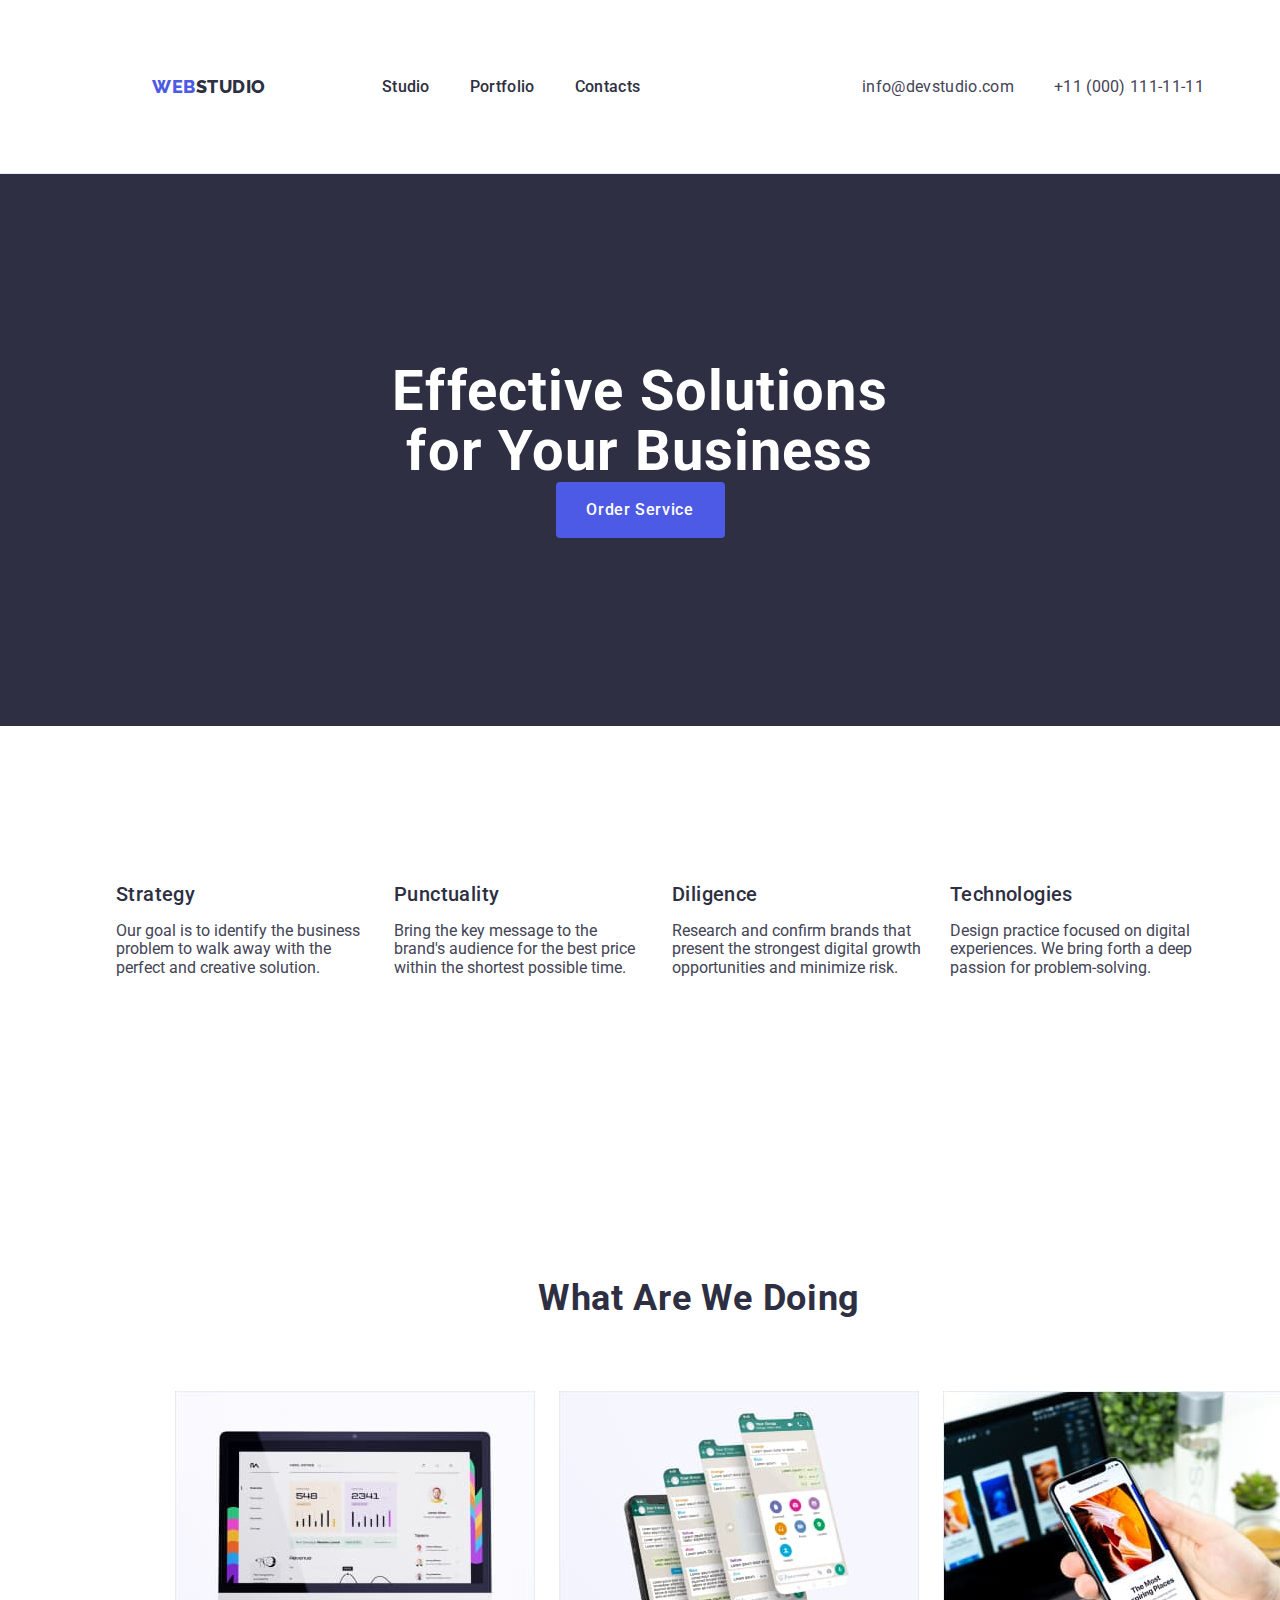
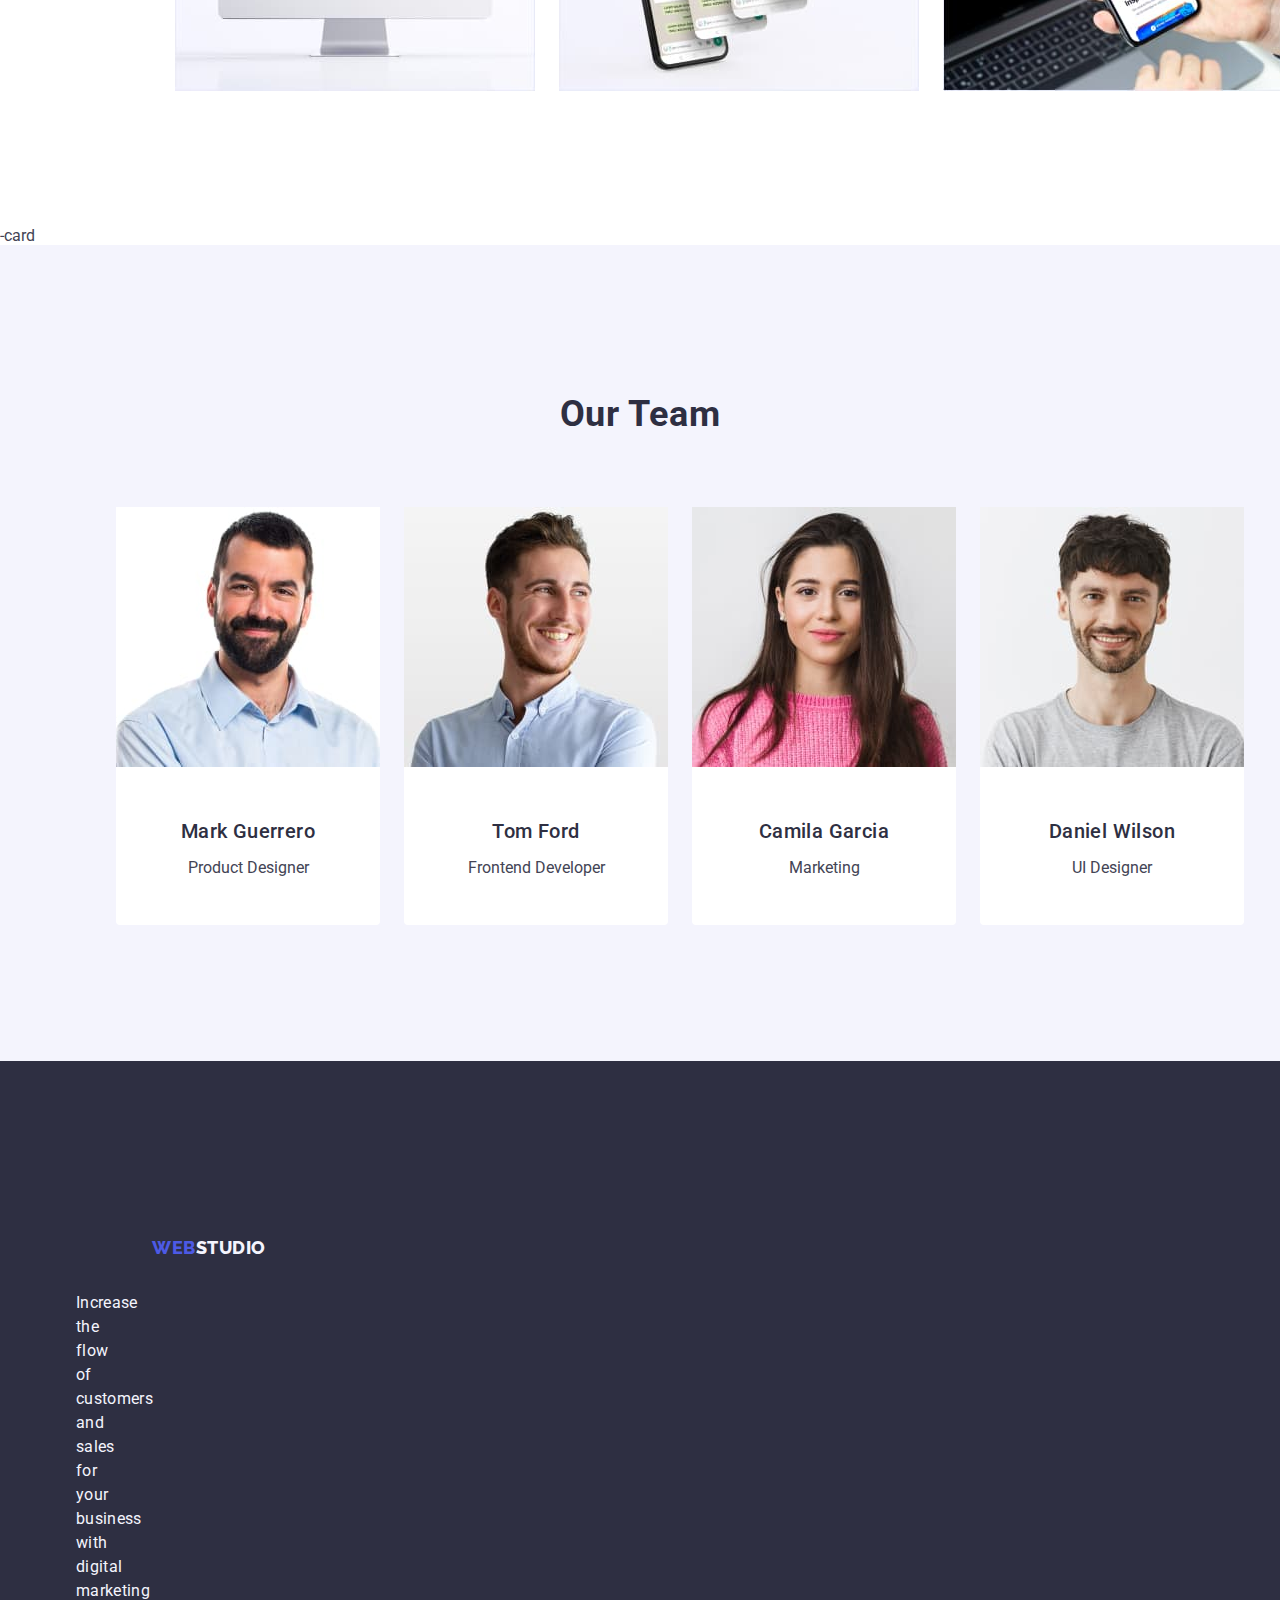
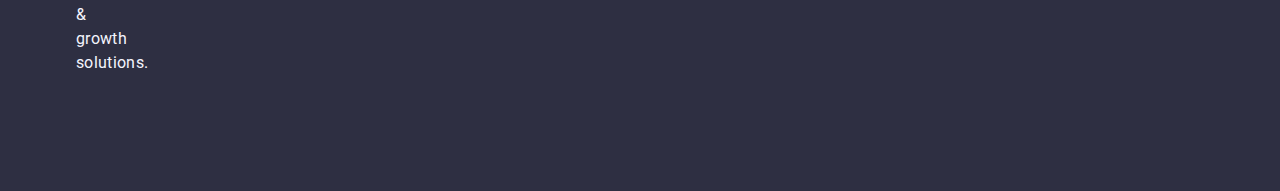
==== index.html @ 56381a6e "Update index.html" ====
<!DOCTYPE html>
<html lang="en">
<head>
    <meta charset="UTF-8">
    <meta name="viewport" content="width=device-width, initial-scale=1.0">
    <link  rel="stylesheet"
    href="https://cdnjs.cloudflare.com/ajax/libs/modern-normalize/1.0.0/modern-normalize.min.css"
  />
    <link rel="preconnect" href="https://fonts.googleapis.com">
    <link rel="preconnect" href="https://fonts.gstatic.com" crossorigin>
    <link href="https://fonts.googleapis.com/css2?family=Raleway:wght@800&family=Roboto:wght@400;500;700;900&display=swap" rel="stylesheet">
    
    <link rel="stylesheet" href="./css/style.css">
    <title>HM3</title>
</head> 
<body>
    <header class="header">
        <div class=" top-head container">
        <nav class="navigation">
            <a class="logo link" href="./index.html"
            >Web<span class="inside-logo">Studio</span></a>

            <ul class="list menu">

                <li>
                    <a class="item link" href="./index.html">Studio</a>
                </li>

                <li>
                    <a class="item link" href="./portfolio.html">Portfolio</a>
                </li>

                <li>
                    <a class="item link" href="">Contacts</a>
                </li>
            </ul>
        </nav>
        <address class="address">
        <ul class="list add">
            <li class="contact" ><a class="contacts link" href="mailto:info@devstudio.com">info@devstudio.com</a></li>
            <li class="contact" ><a class="contacts link" href="tel:+110001111111">+11 (000) 111-11-11</a></li>
        </ul>
         </address>
        </div>
    </header>
<main>
<!-- section 1 -->
    <section class="section-one">
        <div class="container">
             <h1 class="header-one">Effective Solutions for Your Business</h1>
            <button class="button-one" type="button">Order Service</button>
        </div>
    </section>

<!-- section 2 -->
<section class="section-two">
    <div class="container">
    <h2 class="visually-hidden">List</h2>
    <ul class="sec list svc-info"> 

        <li class="info-card">
            <h3 class="list-header">Strategy</h3>
                <p class="list-text">
                Our goal is to identify the business problem to walk away with the perfect and creative solution.
                </p>
                </li>
        <li class="info-card">
            <h3 class="list-header">Punctuality</h3>
            <p class="list-text">
                Bring the key message to the brand's audience for the best price within the shortest possible time.
            </p>
            </li>
        <li class="info-card">
            <h3 class="list-header">Diligence</h3>
            <p class="list-text">
                Research and confirm brands that present the strongest digital growth opportunities and minimize risk.
            </p>
            </li>
        <li class="info-card">
            <h3 class="list-header">Technologies</h3>
            <p class="list-text">
                Design practice focused on digital experiences. We bring forth a deep passion for problem-solving.
            </p>
            </li>
    </ul>
    </div>
</section>
<!-- section 3 -->
<section class="section-three">
<div class="container">
    <h2 class="header-title" >What are we doing</h2>
    <ul class="sec list">
        <li class="img-info">
            <img src="./images/chart.jpg" alt="computer" width="360">
        </li>
        <li class="img-info">
            <img src="./images/groupcontacts.jpg" alt="group-chat" width="360">
        </li>
        <li class="img-info">
            <img src="./images/vacation.jpg" alt="inspiring-place" width="360">
        </li>
    </ul>
</div>
</section>
<!-- section 4 -->-card
<section class="section-four">
    <div class="container">
    <h2 class="header-title">Our Team</h2>
    <ul class="sec list">

        <li class="team">
            <img src="./images/mark.jpg" alt="designer" width="264">

            <div class="team-info">
                <h3 class="list-header name">Mark Guerrero</h3>
                <p class="list-text position">Product Designer</p>
            </div>
        </li>

        <li class="team">
            <img src="./images/tom.jpg" alt="developer" width="264">

            <div class="team-info">
                <h3 class="list-header name">Tom Ford</h3>
                <p class="list-text position">Frontend Developer</p>
            </div>
        </li>

        <li class="team">
            <img src="./images/camila.jpg" alt="marketing" width="264">

            <div class="team-info">
                <h3 class="list-header name">Camila Garcia</h3>
                <p class="list-text position">Marketing</p>
            </div>
        </li>

        <li class="team">
            <img src="./images/daniel.jpg" alt="designer" width="264">

            <div class="team-info">
                <h3 class="list-header name">Daniel Wilson</h3>
             <p class="list-text position">UI Designer</p>
            </div>
        </li>
    </ul>
    </div>
</section> 
</main> 
   <footer class="footer">
    <div class="container">
        <a class="logo link" href="./index.html"
        >Web<span class="footer-logo">Studio</span></a>
        <p class="footer-text">Increase the flow of customers and
        sales for your business with digital
        marketing & growth solutions.</p>
    </div>
    </footer>
</body>
</html>
---- css/style.css ----
:root {
    --CLOUD: #F4F4FD;
    --CORNFLOWER: #E7E9FC;
    --IRIS: #4D5AE5;
    --NAVY-BLUE: #2E2F42;
    --SLATE: #434455;
    --WHITE: #FFFFFF; 
    --moderate-blue: #404bbf;
}
/* index page */
body {
    font-family: "Roboto", sans-serif;
    color: var(--SLATE);
    background-color: var(--WHITE);
}
/* header */
.header{
    border-bottom: 1px solid #e7e9fc;
}
.top-head {
    display: flex;
    justify-content: space-between;
}
.container{
    width: 1158px;
    margin: 0 auto;
    padding: 0 15px; 
}
.navigation, .address {
    display: flex;
    align-items: center;
}
 .logo {
    font-family: "Raleway", sans-serif;
    font-weight: 800;
    font-size: 18px;
    line-height: 1.17;
    letter-spacing: 0.03em;
    text-transform: uppercase;
    color: var(--IRIS);
 }
 img {
    display: block;
 }
 .logo{
    margin: 76px;
 }
 .link {
    text-decoration: none;
 }
.inside-logo {
    color: var(--NAVY-BLUE);
}
.list {
    list-style: none;
}
.menu {
    display: flex;
    gap: 40px;
}
.item{
    padding: 24px 0;
}

.item {
    font-weight: 500;
    font-size: 16px;
    line-height: 1.5;
    letter-spacing: 0.02em;
    color: var(--NAVY-BLUE);
    text-decoration: none;
}
.item:hover,
.item:focus {
    color: var(--moderate-blue);
}
.address {
    font-style: normal;
}
.contact>.contacts{
    font-size: 16px;
    line-height: 1.5;
    letter-spacing: 0.02em;
    color:var(--SLATE);
}
.add{
    display: flex;
    gap: 40px;
}
.contact>.contacts:hover,
.contact>.contacts:focus{
    color: var(--moderate-blue);
}
/* section1 */
.section-one {
    background-color: var(--NAVY-BLUE);
    padding: 188px 0;
}
.header-one {
    font-size: 56px;
    line-height: 1.07;
    text-align: center;
    letter-spacing: 0.02em;
    color: var(--WHITE);
    max-width: 496px;
    margin: auto;
}
.button-one {
    background-color: var(--IRIS);
    font-family: "Roboto", sans-serif;
    font-weight: 500;
    font-size: 16px;
    line-height: 1.5;
    letter-spacing: 0.04em;
    color: var(--WHITE);
    cursor: pointer;
}
.button-one:hover,
.button-one:focus {
    background-color: var(--moderate-blue);
}
.button-one{
    display: block;
    min-width: 169px;
    height: 56px;
    border: none;
    border-radius: 4px;
    margin: auto;
}
    /* section2 */
.section-two{
    padding: 120px 0;
}
.visually-hidden{
    position: absolute;
    width: 1px;
    height: 1px;
    margin: -1px;
    border: 0;
    padding: 0;
    white-space: nowrap;
    clip-path: inset(100%);
    clip: rect(0 0 0 0);
    overflow: hidden;
  }
.sec{
    display: flex;
    gap: 24px;
}
.info-card{
    flex-basis: calc((100% - 72px) / 4);
}
.list-header {
    font-weight: 500;
    font-size: 20px;
    line-height: 1.2;
    letter-spacing: 0.02em;
    color: var(--NAVY-BLUE);
    margin-bottom: 8px;  
    flex-basis: calc((100% - 3 * 24px) / 4)
}
.list-menu
.list-text {
    font-size: 16px;
    line-height: 1.5;
    letter-spacing: 0.02em;
    color: var(--SLATE);
}
/* section3 */
.section-three {
    padding: 120px;
}
.img-info {
    flex-basis: calc((100% - 48px) / 3);
}
.header-title {
    font-size: 36px;
    line-height: 1.11;
    text-align: center;
    letter-spacing: 0.02em;
    text-transform: capitalize;
    color: var(--NAVY-BLUE);
    margin-bottom: 72px;
}
/* section4 */
.section-four {
    background-color: var(--CLOUD);
    padding: 120px 0;
}
.team {
    background-color: var(--WHITE);
    flex-basis: calc((100% - 72px) / 4);
    border-radius: 0 0 4px 4px;
}
.team-info {
    padding: 32px 0;
}
.name{
    margin-bottom: 8px;
    text-align: center;
}
.position{
    text-align: center;
}
/* footer */
.footer {
    background-color: var(--NAVY-BLUE);
    padding: 100px 0;
}
.footer .link{
    display: inline-block;
    margin-bottom: 16px;

}
.footer-logo {
    color: var(--CLOUD);
}
.footer-text {
    line-height: 1.5;
    letter-spacing: 0.02em;
    color: var(--CLOUD);
    max-width: 26px;
}

/* portfolio page */

.button-portfolio {
    color: var(--IRIS);
    background-color: var(--CLOUD);
    font-family: "Roboto", sans-serif;
    font-weight: 500;
    font-size: 16px;
    line-height: 1.5;
    letter-spacing: 0.04em;
    cursor: pointer;
   padding: 12px 24px;
   border: 1px solid var(--CORNFLOWER);
   border-radius: 4px;
}
.button-portfolio:hover,
.button-portfolio:focus {
    color: var(--WHITE);
    background-color: var(--moderate-blue);
    border: 1px solid transparent;
}

    /* main */
.section-five {
    padding: 96px 0 120px 0;
}
.option{
    display: flex;
    justify-content: center;
    gap: 24px;
    margin-bottom: 72px;
}
/* list of pictures */
.link{
    text-decoration: none;
}
.svc {
    display: flex;
    flex-wrap: wrap;
    column-gap: 24px;
    row-gap: 48px;
}
.svc-info{
    flex-basis: calc((100% - 48px) / 3);
}
.port-container {
    padding: 32px 16px;
    border: 1px solid var(--CORNFLOWER);
    border-top: none;
}
.image {
    font-weight: 500;
    font-size: 20px;
    line-height: 1.2;
    letter-spacing: 0.02em;
    color: var(--NAVY-BLUE);
    margin-bottom: 8px;
}
.text-image{
    font-size: 16px;
    line-height: 1.5;
    letter-spacing: 0.02em;
    color: var(--SLATE);
}
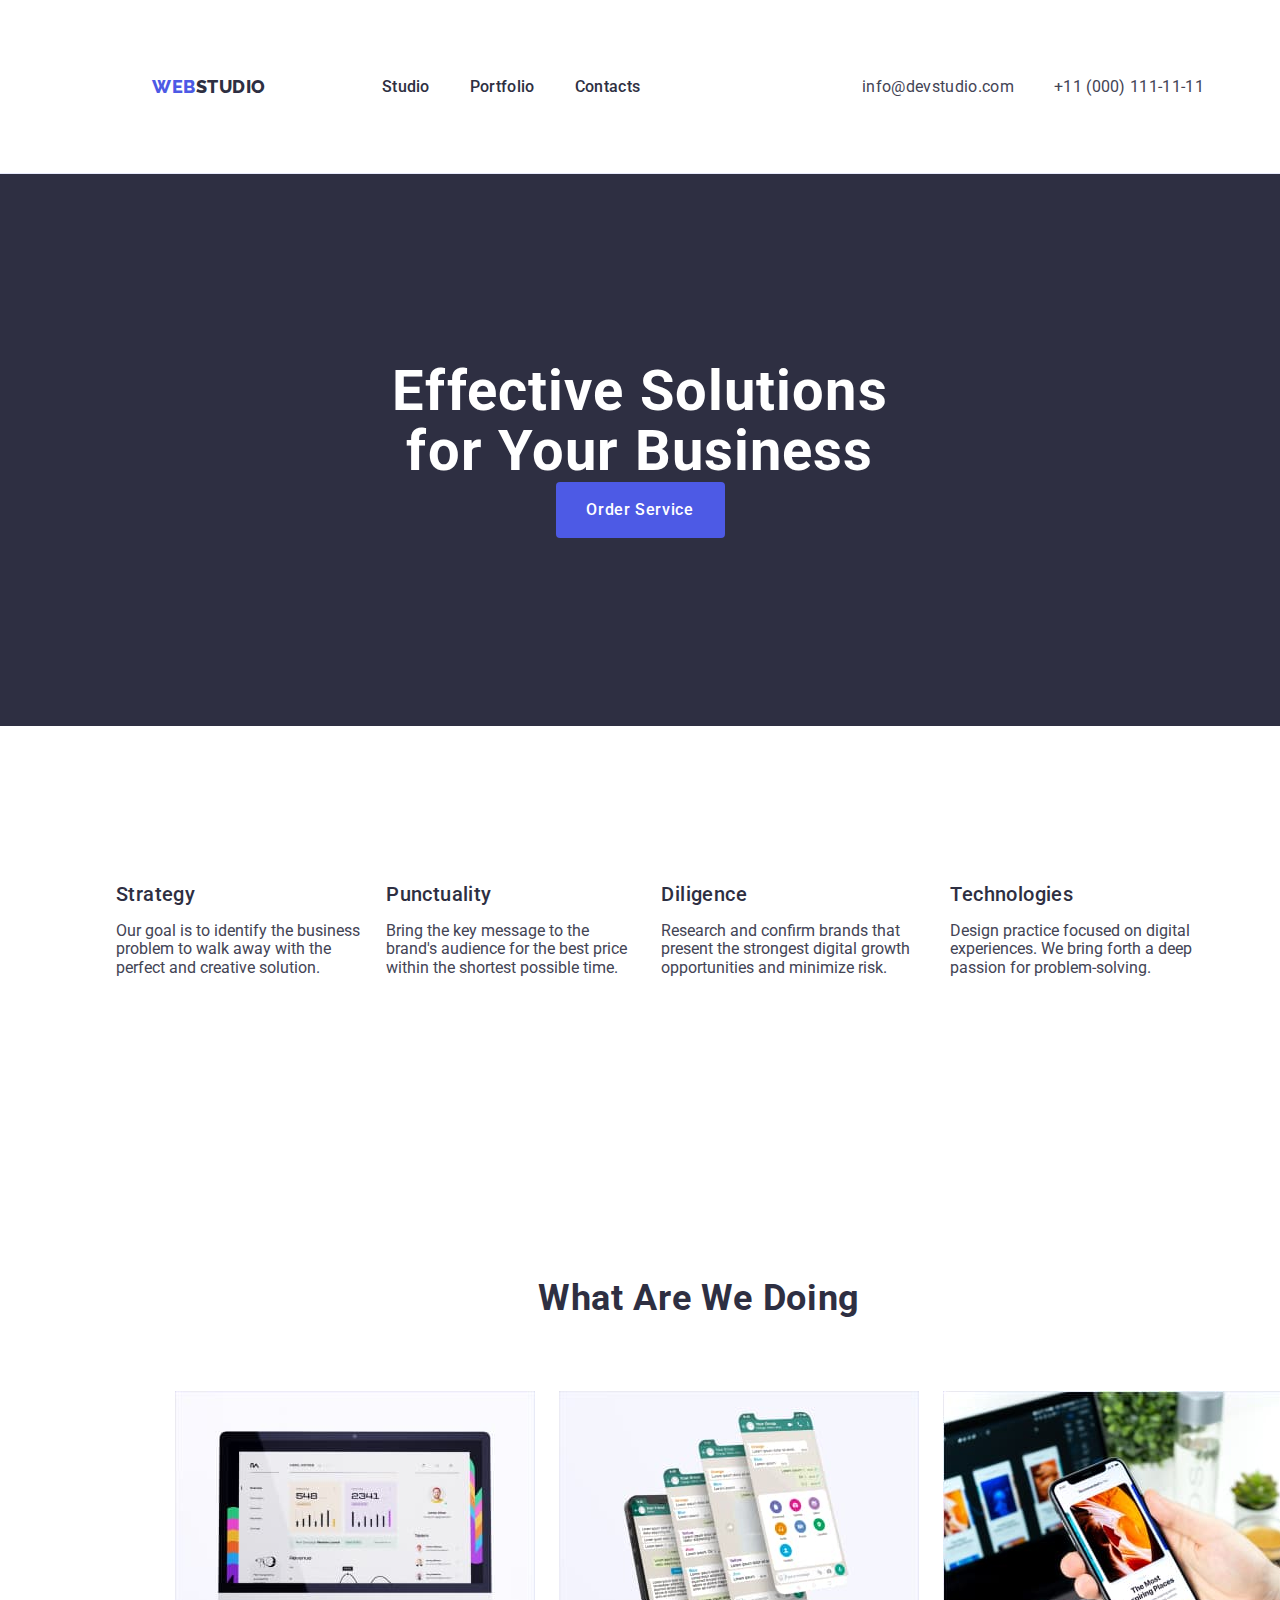
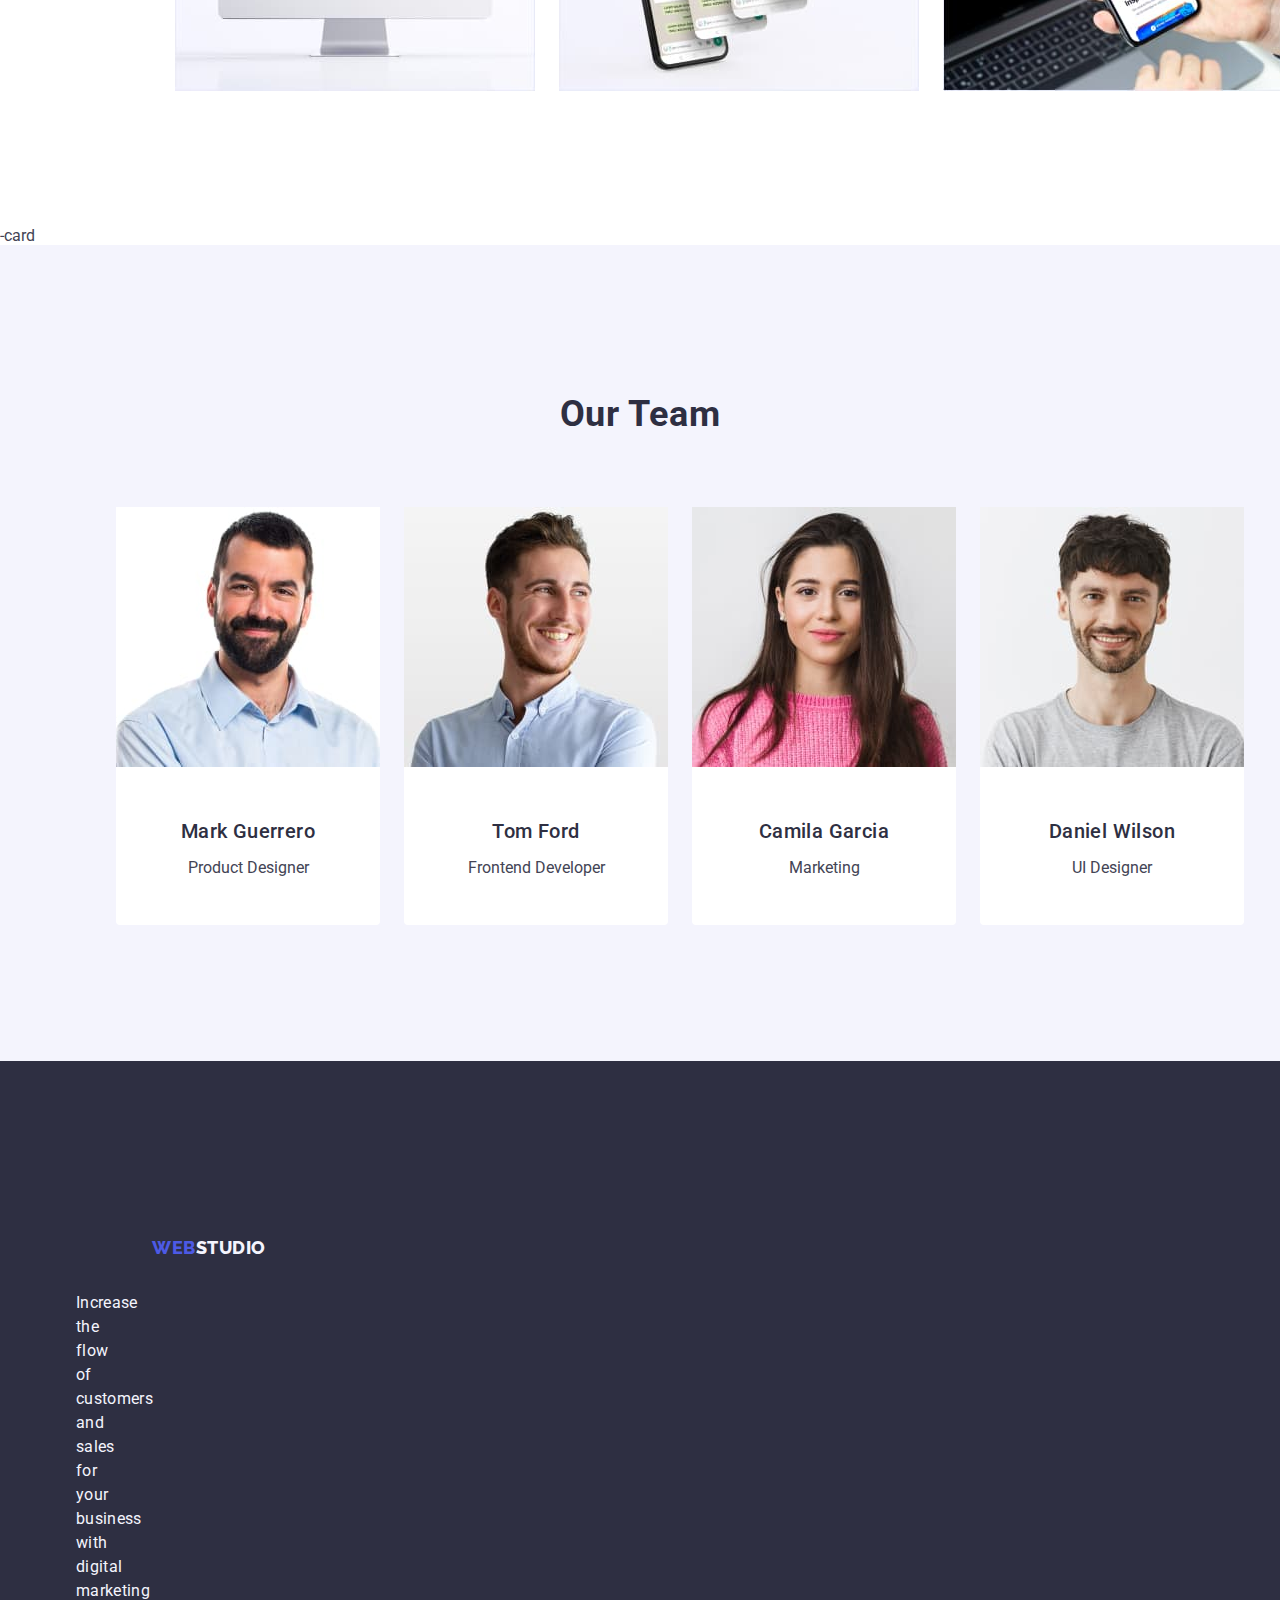
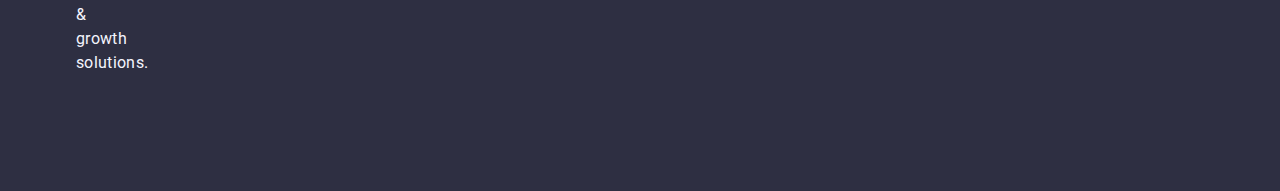
==== commit 6fd305f1: "final update" ====
--- a/index.html
+++ b/index.html
@@ -56,27 +56,27 @@
 <section class="section-two">
     <div class="container">
     <h2 class="visually-hidden">List</h2>
-    <ul class="sec list svc-info"> 
+    <ul class="sec list"> 
 
-        <li class="info-card">
+        <li class="svc-infoindex ">
             <h3 class="list-header">Strategy</h3>
                 <p class="list-text">
                 Our goal is to identify the business problem to walk away with the perfect and creative solution.
                 </p>
                 </li>
-        <li class="info-card">
+        <li class="svc-infoindex">
             <h3 class="list-header">Punctuality</h3>
             <p class="list-text">
                 Bring the key message to the brand's audience for the best price within the shortest possible time.
             </p>
             </li>
-        <li class="info-card">
+        <li class="svc-infoindex">
             <h3 class="list-header">Diligence</h3>
             <p class="list-text">
                 Research and confirm brands that present the strongest digital growth opportunities and minimize risk.
             </p>
             </li>
-        <li class="info-card">
+        <li class="svc-infoindex">
             <h3 class="list-header">Technologies</h3>
             <p class="list-text">
                 Design practice focused on digital experiences. We bring forth a deep passion for problem-solving.
@@ -108,7 +108,7 @@
     <h2 class="header-title">Our Team</h2>
     <ul class="sec list">
 
-        <li class="team">
+        <li class="team infoindex">
             <img src="./images/mark.jpg" alt="designer" width="264">
 
             <div class="team-info">
@@ -117,7 +117,7 @@
             </div>
         </li>
 
-        <li class="team">
+        <li class="team infoindex">
             <img src="./images/tom.jpg" alt="developer" width="264">
 
             <div class="team-info">
@@ -126,7 +126,7 @@
             </div>
         </li>
 
-        <li class="team">
+        <li class="team infoindex">
             <img src="./images/camila.jpg" alt="marketing" width="264">
 
             <div class="team-info">
@@ -135,7 +135,7 @@
             </div>
         </li>
 
-        <li class="team">
+        <li class="team infoindex ">
             <img src="./images/daniel.jpg" alt="designer" width="264">
 
             <div class="team-info">
--- a/css/style.css
+++ b/css/style.css
@@ -14,14 +14,14 @@
     background-color: var(--WHITE);
 }
 /* header */
-.header{
+.header {
     border-bottom: 1px solid #e7e9fc;
 }
 .top-head {
     display: flex;
     justify-content: space-between;
 }
-.container{
+.container {
     width: 1158px;
     margin: 0 auto;
     padding: 0 15px; 
@@ -58,7 +58,7 @@
     display: flex;
     gap: 40px;
 }
-.item{
+.item {
     padding: 24px 0;
 }
 
@@ -83,12 +83,12 @@
     letter-spacing: 0.02em;
     color:var(--SLATE);
 }
-.add{
+.add {
     display: flex;
     gap: 40px;
 }
 .contact>.contacts:hover,
-.contact>.contacts:focus{
+.contact>.contacts:focus {
     color: var(--moderate-blue);
 }
 /* section1 */
@@ -119,7 +119,7 @@
 .button-one:focus {
     background-color: var(--moderate-blue);
 }
-.button-one{
+.button-one {
     display: block;
     min-width: 169px;
     height: 56px;
@@ -128,10 +128,10 @@
     margin: auto;
 }
     /* section2 */
-.section-two{
+.section-two {
     padding: 120px 0;
 }
-.visually-hidden{
+.visually-hidden {
     position: absolute;
     width: 1px;
     height: 1px;
@@ -143,12 +143,12 @@
     clip: rect(0 0 0 0);
     overflow: hidden;
   }
-.sec{
+.sec {
     display: flex;
     gap: 24px;
 }
-.info-card{
-    flex-basis: calc((100% - 72px) / 4);
+.infoindex  {
+    flex-basis: calc((100% - 72px ) / 4);
 }
 .list-header {
     font-weight: 500;
@@ -156,8 +156,7 @@
     line-height: 1.2;
     letter-spacing: 0.02em;
     color: var(--NAVY-BLUE);
-    margin-bottom: 8px;  
-    flex-basis: calc((100% - 3 * 24px) / 4)
+    margin-bottom: 8px;
 }
 .list-menu
 .list-text {
@@ -189,13 +188,12 @@
 }
 .team {
     background-color: var(--WHITE);
-    flex-basis: calc((100% - 72px) / 4);
     border-radius: 0 0 4px 4px;
 }
 .team-info {
     padding: 32px 0;
 }
-.name{
+.name {
     margin-bottom: 8px;
     text-align: center;
 }
@@ -207,7 +205,7 @@
     background-color: var(--NAVY-BLUE);
     padding: 100px 0;
 }
-.footer .link{
+.footer .link {
     display: inline-block;
     margin-bottom: 16px;
 
@@ -248,14 +246,14 @@
 .section-five {
     padding: 96px 0 120px 0;
 }
-.option{
+.option {
     display: flex;
     justify-content: center;
     gap: 24px;
     margin-bottom: 72px;
 }
 /* list of pictures */
-.link{
+.link {
     text-decoration: none;
 }
 .svc {
@@ -264,8 +262,8 @@
     column-gap: 24px;
     row-gap: 48px;
 }
-.svc-info{
-    flex-basis: calc((100% - 48px) / 3);
+.svc-info {
+    flex-basis: calc((100% - 48px) / 9);
 }
 .port-container {
     padding: 32px 16px;
@@ -280,7 +278,7 @@
     color: var(--NAVY-BLUE);
     margin-bottom: 8px;
 }
-.text-image{
+.text-image {
     font-size: 16px;
     line-height: 1.5;
     letter-spacing: 0.02em;
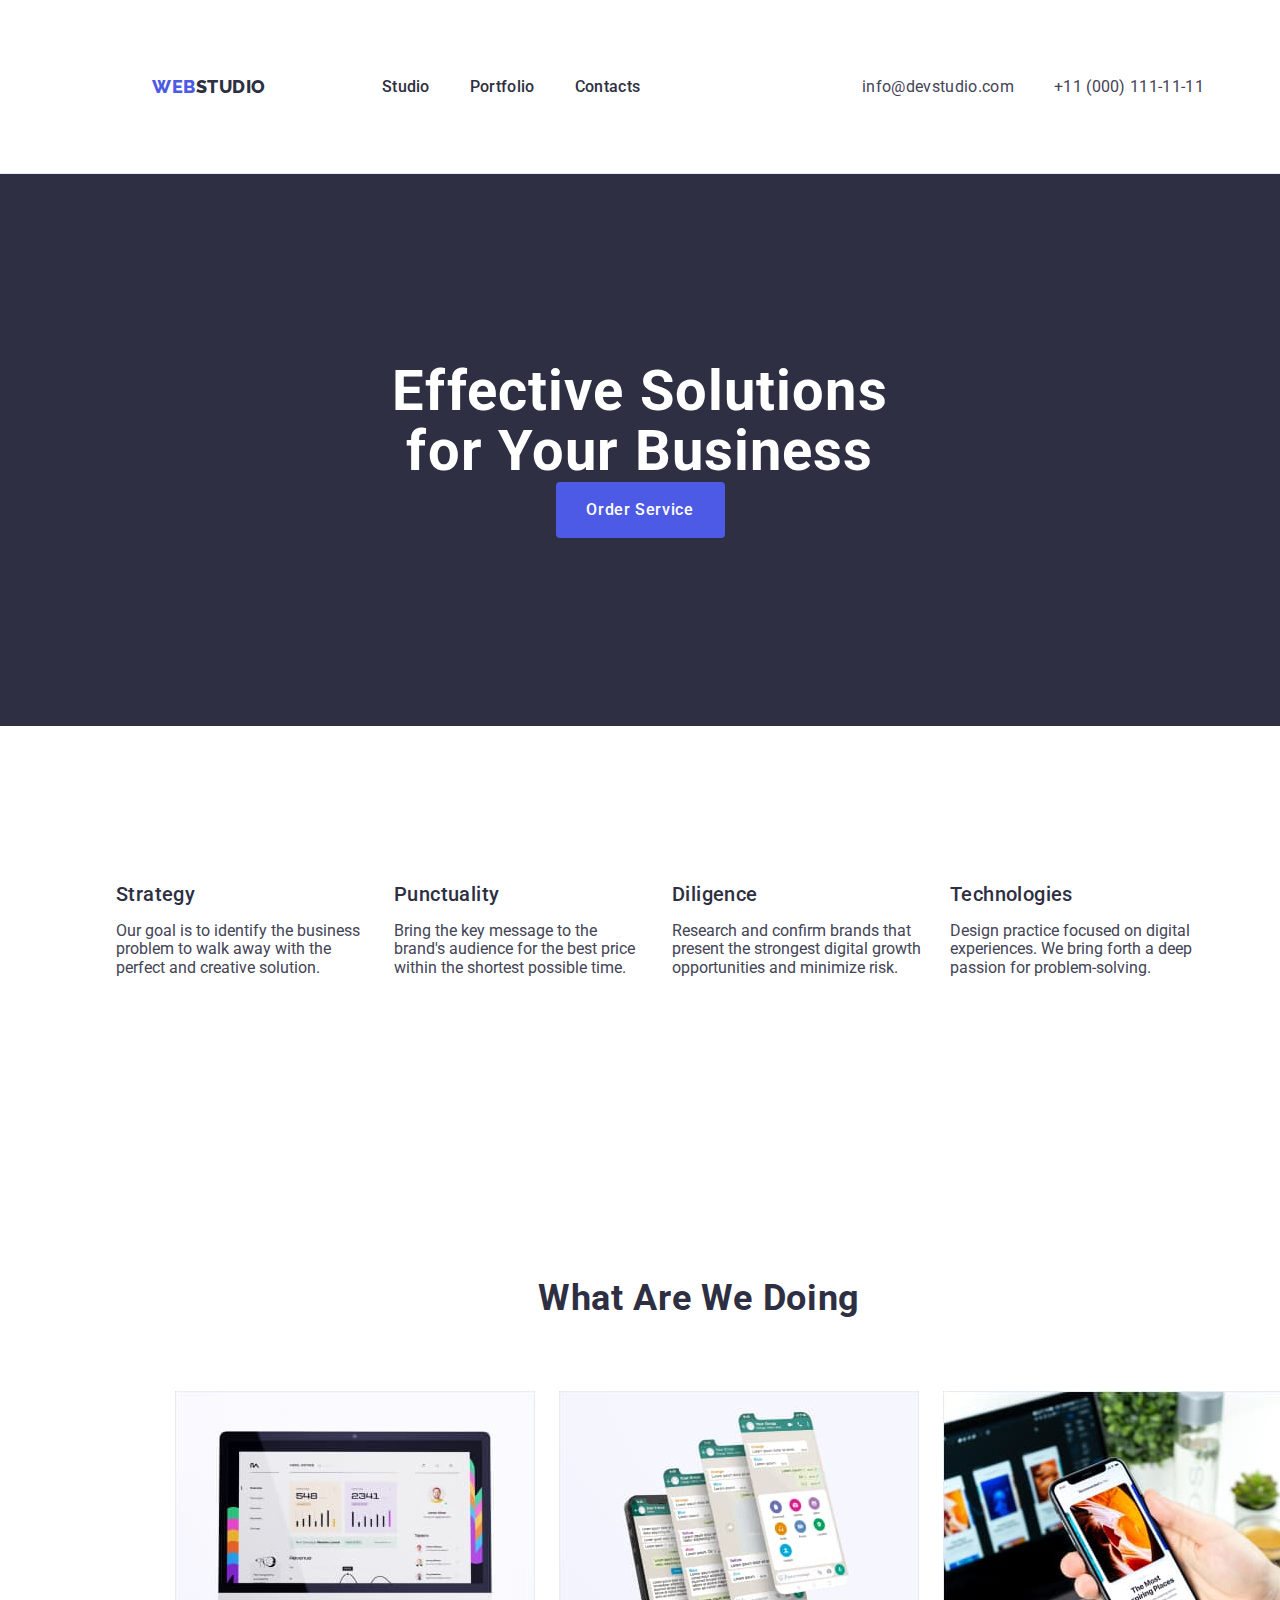
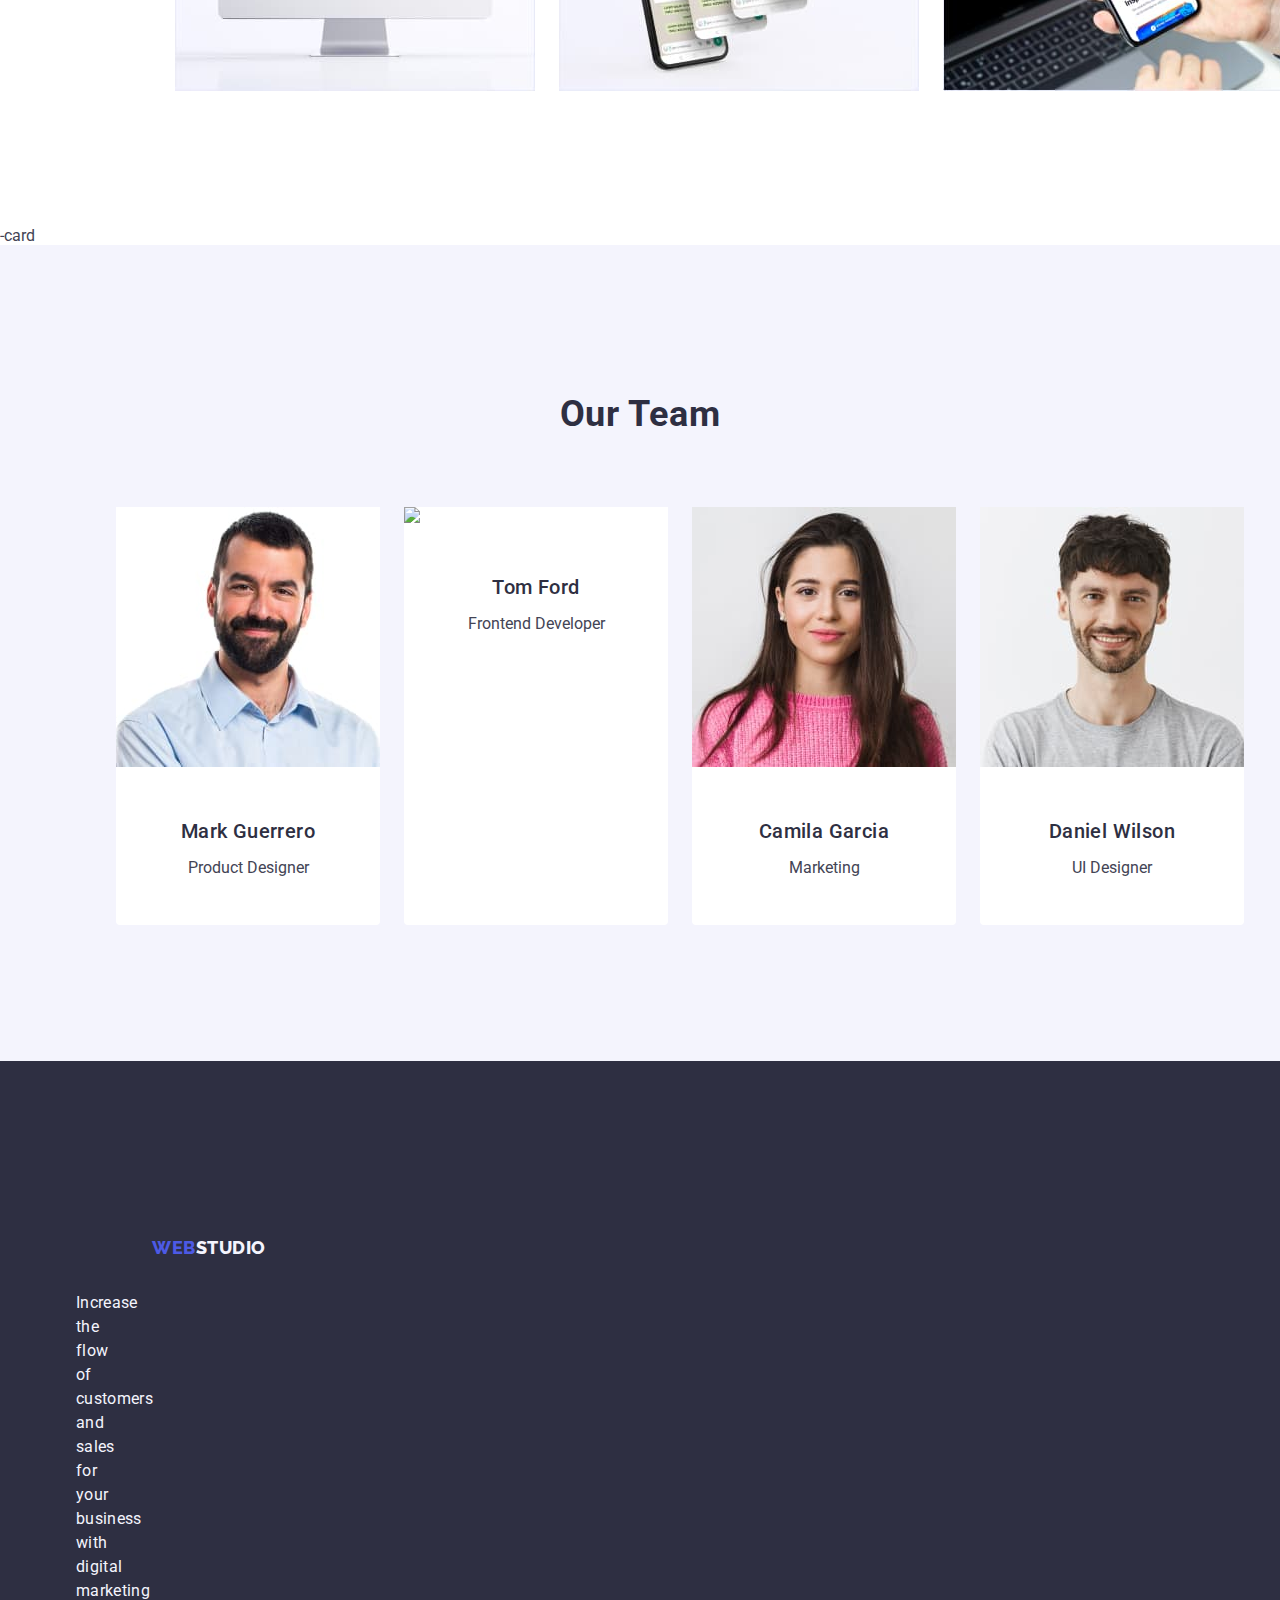
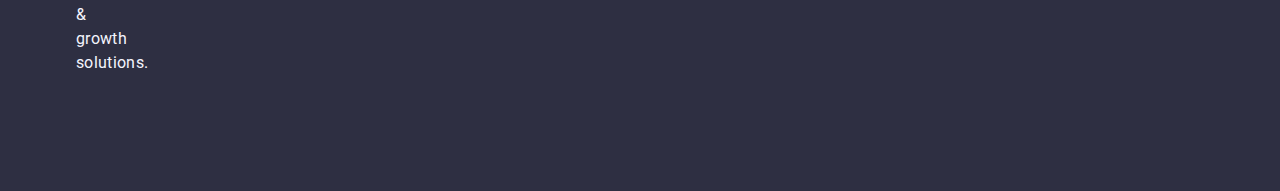
==== commit cc7ff67f: "final 1" ====
--- a/index.html
+++ b/index.html
@@ -58,25 +58,25 @@
     <h2 class="visually-hidden">List</h2>
     <ul class="sec list"> 
 
-        <li class="svc-infoindex ">
+        <li class="team">
             <h3 class="list-header">Strategy</h3>
                 <p class="list-text">
                 Our goal is to identify the business problem to walk away with the perfect and creative solution.
                 </p>
                 </li>
-        <li class="svc-infoindex">
+        <li class="team">
             <h3 class="list-header">Punctuality</h3>
             <p class="list-text">
                 Bring the key message to the brand's audience for the best price within the shortest possible time.
             </p>
             </li>
-        <li class="svc-infoindex">
+        <li class="team">
             <h3 class="list-header">Diligence</h3>
             <p class="list-text">
                 Research and confirm brands that present the strongest digital growth opportunities and minimize risk.
             </p>
             </li>
-        <li class="svc-infoindex">
+        <li class="team">
             <h3 class="list-header">Technologies</h3>
             <p class="list-text">
                 Design practice focused on digital experiences. We bring forth a deep passion for problem-solving.
@@ -108,7 +108,7 @@
     <h2 class="header-title">Our Team</h2>
     <ul class="sec list">
 
-        <li class="team infoindex">
+        <li class="team">
             <img src="./images/mark.jpg" alt="designer" width="264">
 
             <div class="team-info">
@@ -117,8 +117,8 @@
             </div>
         </li>
 
-        <li class="team infoindex">
-            <img src="./images/tom.jpg" alt="developer" width="264">
+        <li class="team">
+            <img src="./imateamalt="developer" width="264">
 
             <div class="team-info">
                 <h3 class="list-header name">Tom Ford</h3>
@@ -126,7 +126,7 @@
             </div>
         </li>
 
-        <li class="team infoindex">
+        <li class="team">
             <img src="./images/camila.jpg" alt="marketing" width="264">
 
             <div class="team-info">
@@ -135,7 +135,7 @@
             </div>
         </li>
 
-        <li class="team infoindex ">
+        <li class="team">
             <img src="./images/daniel.jpg" alt="designer" width="264">
 
             <div class="team-info">
--- a/css/style.css
+++ b/css/style.css
@@ -147,9 +147,6 @@
     display: flex;
     gap: 24px;
 }
-.infoindex  {
-    flex-basis: calc((100% - 72px ) / 4);
-}
 .list-header {
     font-weight: 500;
     font-size: 20px;
@@ -188,6 +185,7 @@
 }
 .team {
     background-color: var(--WHITE);
+    flex-basis: calc((100% - 72px ) / 4);
     border-radius: 0 0 4px 4px;
 }
 .team-info {
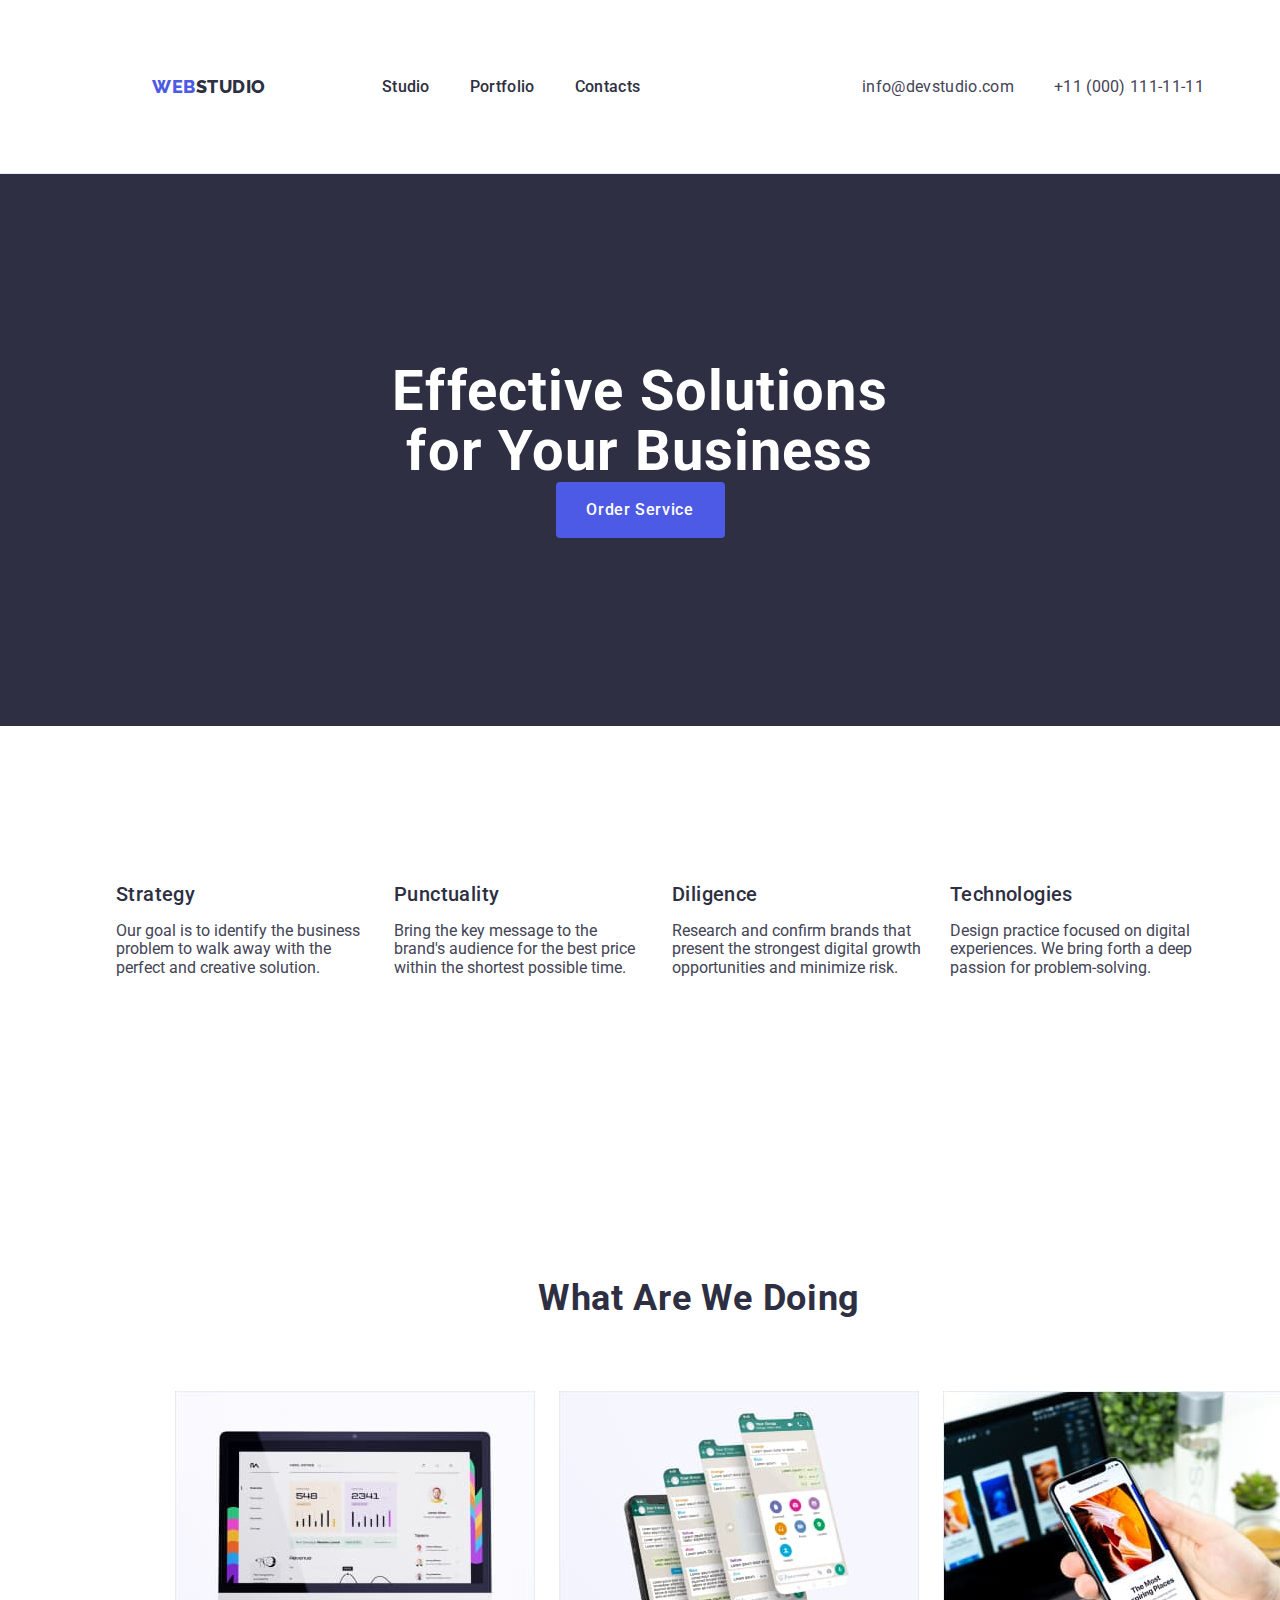
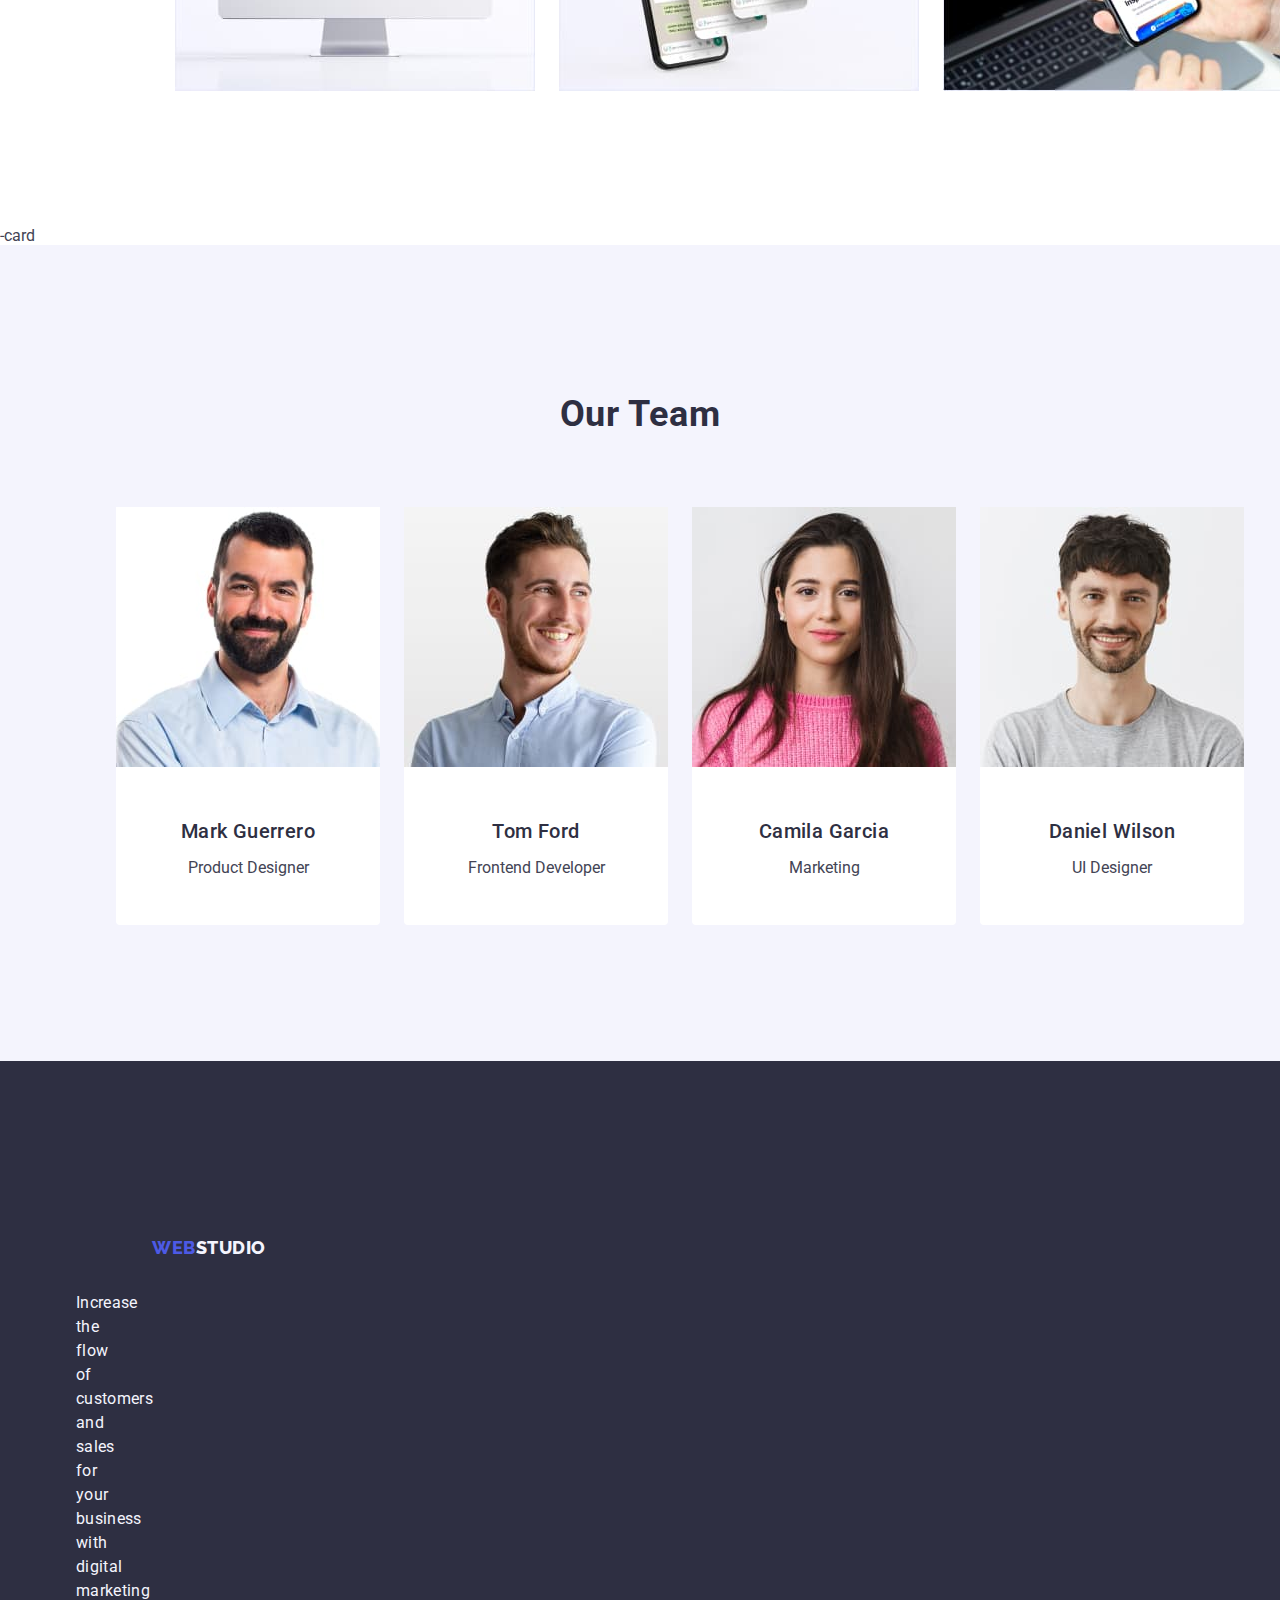
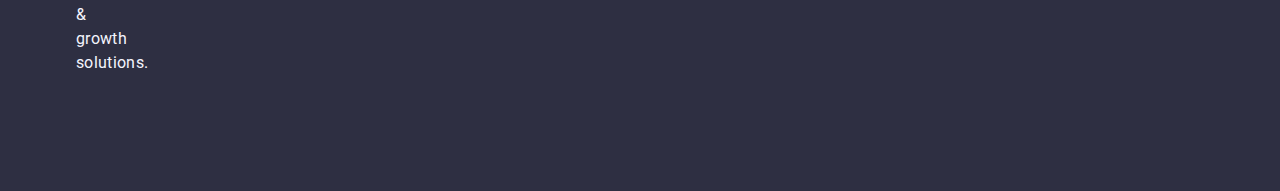
==== commit 48b4bfb8: "Update index.html" ====
--- a/index.html
+++ b/index.html
@@ -118,7 +118,7 @@
         </li>
 
         <li class="team">
-            <img src="./imateamalt="developer" width="264">
+            <img src="./images/tom.jpg" alt="developer" width="264">
 
             <div class="team-info">
                 <h3 class="list-header name">Tom Ford</h3>
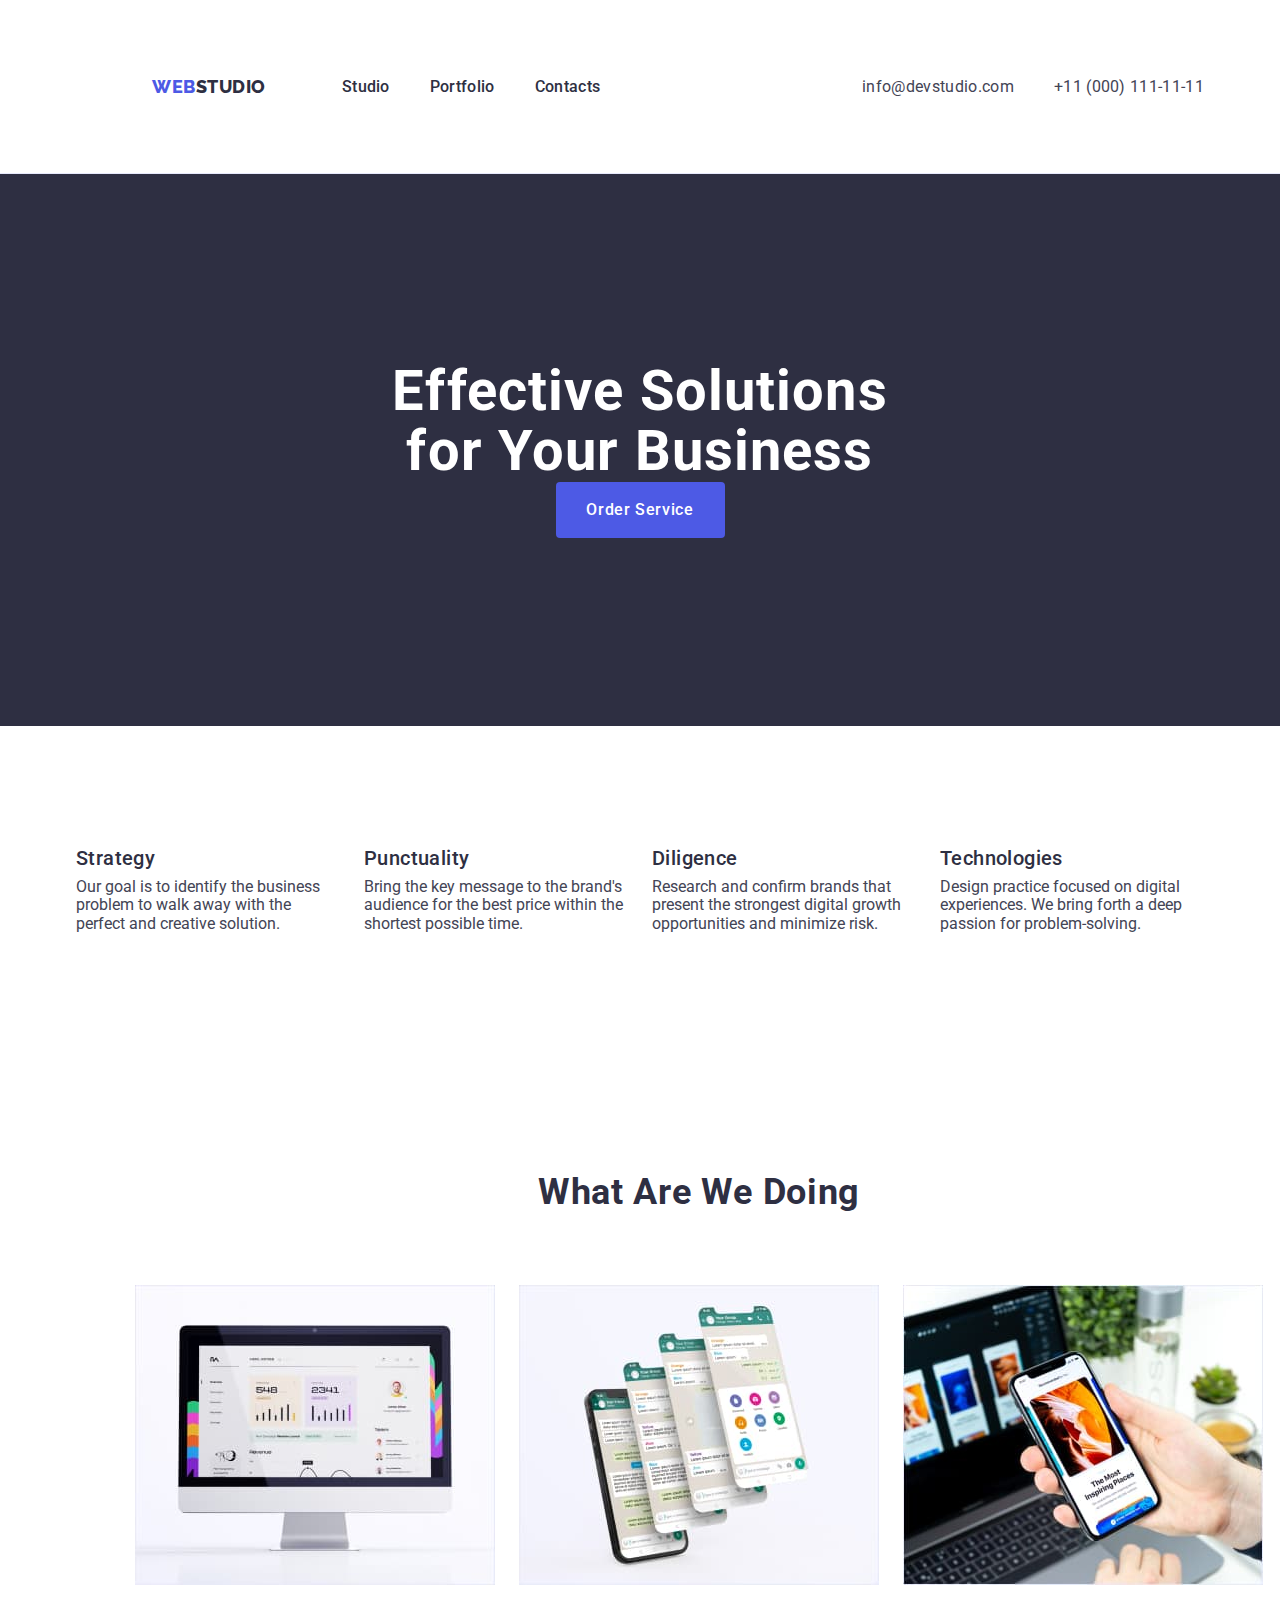
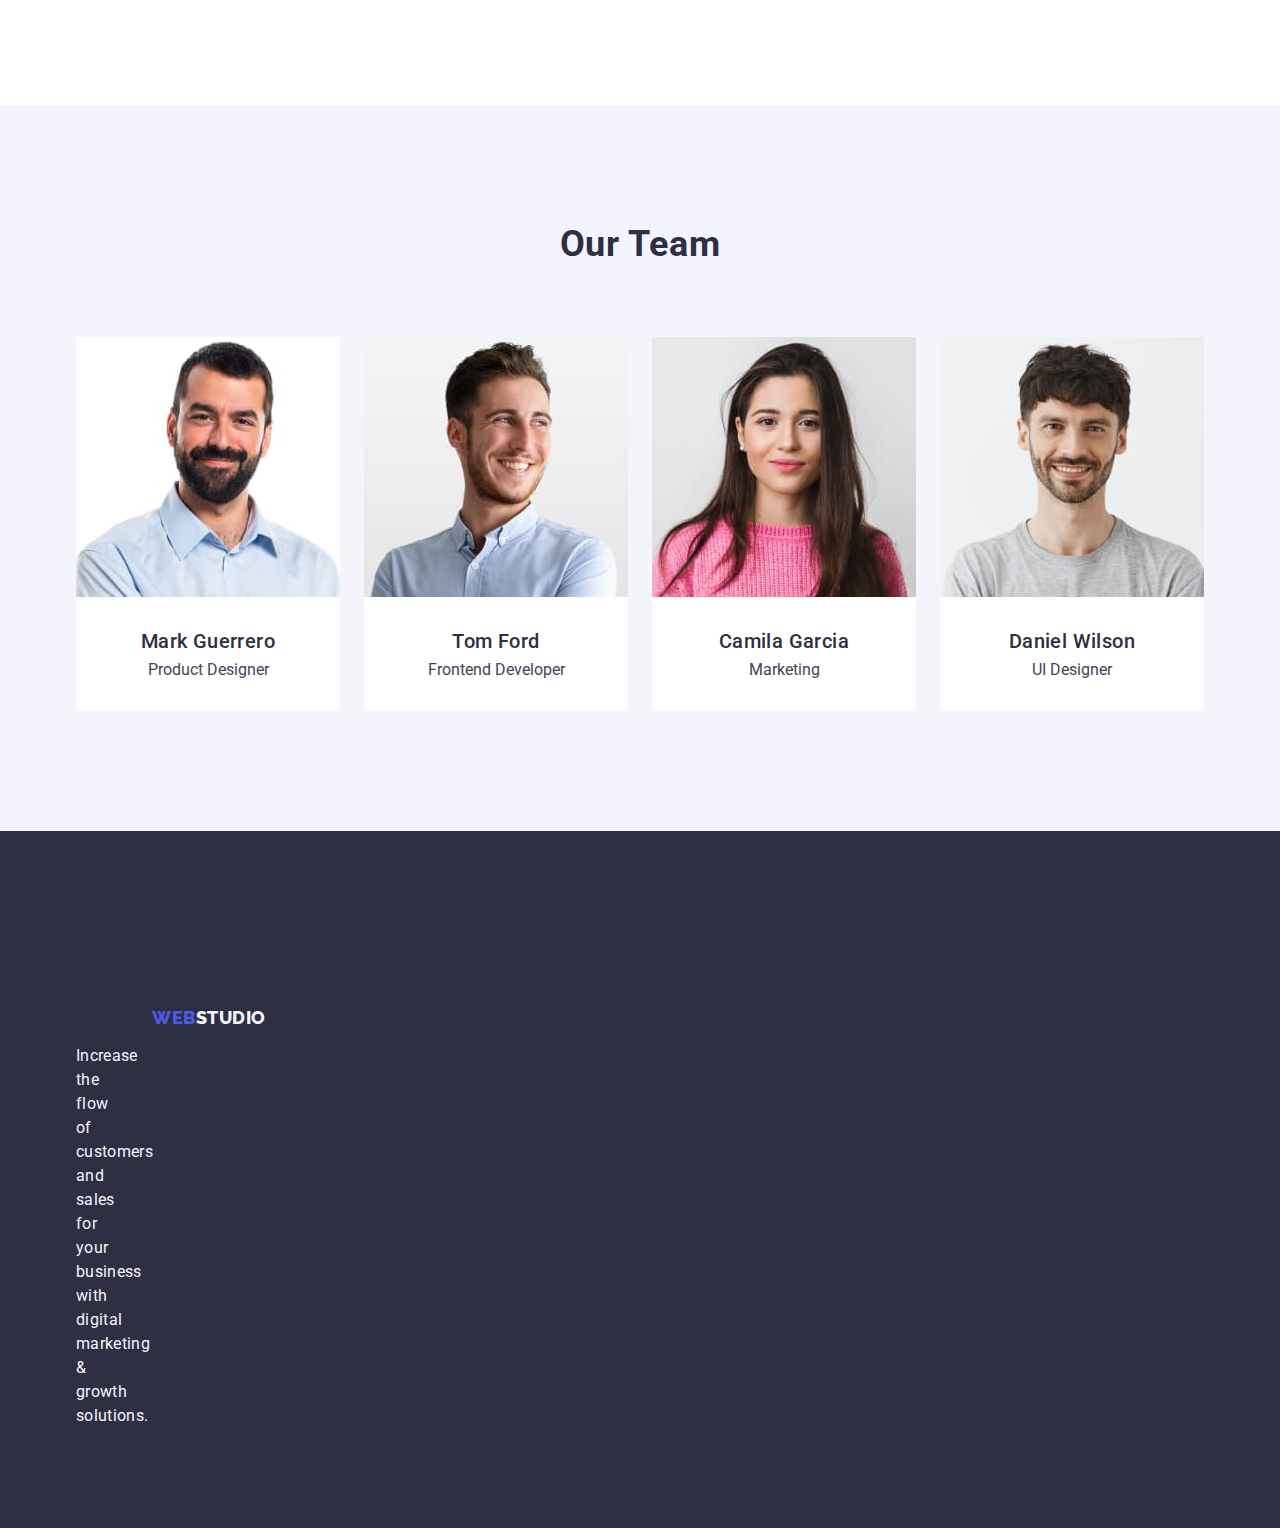
==== commit 3fe5a819: "update" ====
--- a/index.html
+++ b/index.html
@@ -102,7 +102,7 @@
     </ul>
 </div>
 </section>
-<!-- section 4 -->-card
+<!-- section 4 -->
 <section class="section-four">
     <div class="container">
     <h2 class="header-title">Our Team</h2>
--- a/css/style.css
+++ b/css/style.css
@@ -1,3 +1,7 @@
+* {
+    margin: 0;
+    padding: 0;
+  }
 :root {
     --CLOUD: #F4F4FD;
     --CORNFLOWER: #E7E9FC;
